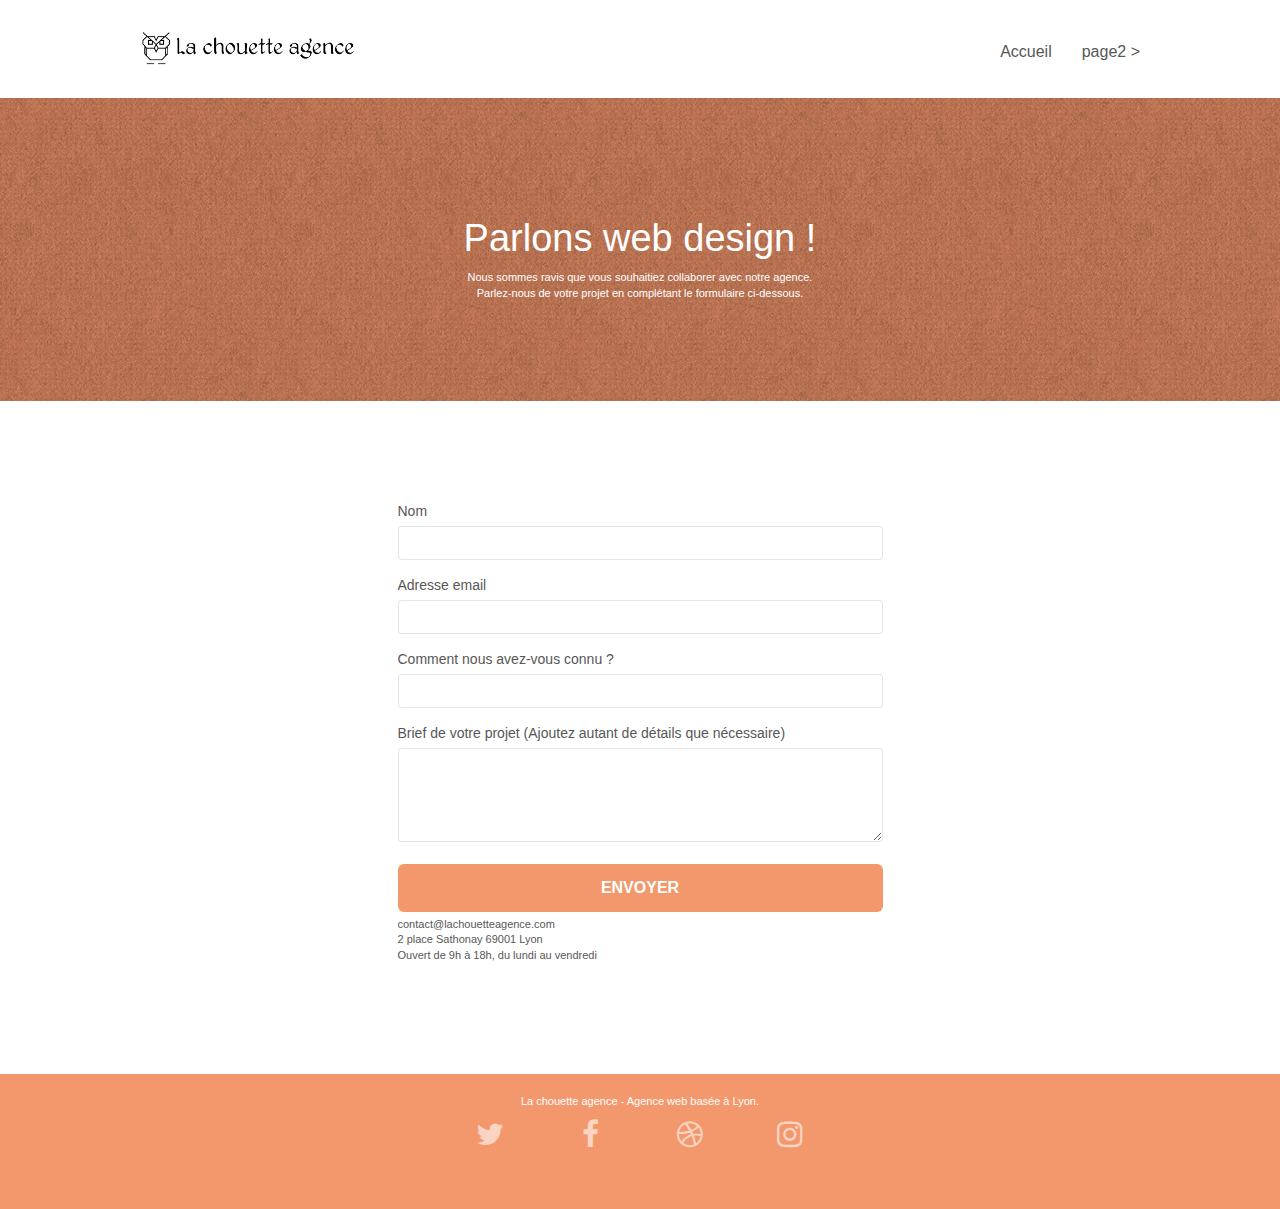
==== page2.html @ 582a1841 "recadrage formulaire page2" ====
<!doctype html>
<html lang="fr">
<head>
    <meta charset="utf-8">
    <meta name="description" content="La Chouette agence,spécialiste dans le web design et basé à Lyon,n'hésitez pas à nous contacter.">
    <meta name="viewport" content="width=device-width, initial-scale=1.0, viewport-fit=cover">
	<meta name="robots" content="index,follow" />

    <link rel="shortcut icon" type="image/png" href="favicon.jpg">
    
	<link rel="stylesheet" type="text/css" href="./css/bootstrap.css">
	<link rel="stylesheet" type="text/css" href="style.css">
	<link rel="stylesheet" type="text/css" href="./css/font-awesome.css">
	<link rel="stylesheet" type="text/css" href="./css/et-line.css">
	
    
	<script async src="./js/jquery-2.1.0.min.js"></script>
	<script async src="./js/bootstrap.min.js"></script>
	<script async src="./js/blocs.min.js"></script>
	<script async src="./js/jqBootstrapValidation.js"></script>
	<script async src="./js/formHandler.js"></script>

    <title>La Chouette agence,contactez notre équipe</title>

    
<!-- Analytics -->
 <!-- Global site tag (gtag.js) - Google Analytics -->
<script async src="https://www.googletagmanager.com/gtag/js?id=G-J02FB997HS"></script>
<script>
  window.dataLayer = window.dataLayer || [];
  function gtag(){dataLayer.push(arguments);}
  gtag('js', new Date());

  gtag('config', 'G-J02FB997HS');
</script>
<!-- Analytics END -->
    
</head>
<body>
<!-- Principal conteneur -->
<div class="page-container">
    
<!-- bloc-0 -->
<header class="bloc bgc-white l-bloc " id="bloc-0">
	<div class="container bloc-sm">
		<nav class="navbar row">
			<div class="navbar-header">
				<a class="navbar-brand" href="index.html"><img src="img/la-chouette-agence.png" alt="le Logo de La Chouette agence." height="40" /></a>
				<button id="nav-toggle" type="button" class="ui-navbar-toggle navbar-toggle" data-toggle="collapse" data-target=".navbar-1">
					<span class="sr-only">Toggle navigation</span><span class="icon-bar"></span><span class="icon-bar"></span><span class="icon-bar"></span>
				</button>
			</div>
			<div class="collapse navbar-collapse navbar-1 special-dropdown-nav">
				<ul class="site-navigation nav navbar-nav">
					<li>
						<a href="index.html">Accueil</a>
					</li>
					<li>
					</li>
					<li>
						<a href="page2.html">page2 &gt;</a>
					</li>
				</ul>
			</div>
		</nav>
	</div>
</header>
<!-- bloc-0 END -->

<!-- bloc-6 -->
<aside class="bloc bg-dots-bg bg-repeat bgc-atomic-tangerine d-bloc bloc-bg-texture texture-paper" id="bloc-6">
	<div class="container bloc-lg">
		<div class="row">
			<div class="col-sm-12">
				<h1 class="text-center hero-bloc-text tc-white">
					Parlons web design !
				</h1>
				<p class="text-center mg-lg tc-white tight-width-whitespace">
					Nous sommes ravis que vous souhaitiez collaborer avec notre agence.<br>
					Parlez-nous de votre projet en complétant le formulaire ci-dessous.
				</p>
			</div>
		</div>
	</div>
</aside>
<!-- bloc-6 END -->

<!-- bloc-7 -->
<section class="bloc bgc-white l-bloc" id="bloc-7">
	<div class="container bloc-lg">
		<div class="row bloc-7">
			<div class="col-sm-6">
				<form id="form_1" novalidate>
					<div class="form-group">
						<label>
							Nom
						</label>
						<input id="name" class="form-control" required />
					</div>
					<div class="form-group">
						<label>
							Adresse email
						</label>
						<input id="email" class="form-control" type="email" required />
					</div>
					<div class="form-group">
						<label>
							Comment nous avez-vous connu ?
						</label>
						<input class="form-control" type="email" required id="input_504" />
					</div>
					<div class="form-group">
						<label>
							Brief de votre projet (Ajoutez autant de détails que nécessaire)<br>
						</label><textarea id="message" class="form-control" rows="4" cols="50" required></textarea>
					</div> 
					<button class="bloc-button btn btn-lg btn-block cta-hero btn-atomic-tangerine" type="submit">
						Envoyer
					</button>
				</form>
			</div>
			<div class="col-sm-6">
				<p>
					contact@lachouetteagence.com<br>2 place Sathonay 69001 Lyon<br>Ouvert de 9h à 18h, du lundi au vendredi<br>
				</p>
			</div>
		</div>
	</div>
</section>
<!-- bloc-7 END -->

<!-- ScrollToTop Button -->
<a class="bloc-button btn btn-d scrollToTop" onclick="scrollToTarget('1')"><span class="fa fa-chevron-up"></span></a>
<!-- ScrollToTop Button END-->


<!-- Footer - bloc-8 -->
<footer class="bloc bgc-atomic-tangerine d-bloc" id="bloc-8">
	<div class="container bloc-sm">
		<div class="row">
			<div class="col-sm-12">
				<p class="text-center white">
					La chouette agence - Agence web basée à Lyon.<br>
				</p>
				<div class="row row-no-gutters social">
					<div class="col-sm-3">
						<div class="text-center">
							<a class="social" href="index.html"><span class="fa fa-twitter icon-md"></span></a>
						</div>
					</div>
					<div class="col-sm-3">
						<div class="text-center">
							<a class="social" href="index.html"><span class="fa fa-facebook icon-md"></span></a>
						</div>
					</div>
					<div class="col-sm-3">
						<div class="text-center">
							<a class="social" href="index.html"><span class="fa fa-dribbble icon-md"></span></a>
						</div>
					</div>
					<div class="col-sm-3">
						<div class="text-center">
							<a class="social" href="index.html"><span class="fa fa-instagram icon-md"></span></a>
						</div>
					</div>
				</div>
			</div>
		</div>
	</div>
</footer>
<!-- Footer - bloc-8 END -->

</div>
<!-- Principal conteneur END -->
    

</body>
</html>
---- style.css ----
body {
    margin: 0;
    padding: 0;
    background: #FFF;
    overflow-x: hidden;
    -webkit-font-smoothing: antialiased;
    -moz-osx-font-smoothing: grayscale;
}

a,
button {
    transition: all .3s ease-in-out;
    outline: none!important;
}

a:hover {
    text-decoration: none;
    cursor: pointer;
}

#page-loading-blocs-notifaction {
    position: fixed;
    top: 0;
    bottom: 0;
    width: 100%;
    z-index: 100000;
    background: #FFFFFF url("img/pageload-spinner.gif") no-repeat center center;
}

.bloc {
    width: 100%;
    clear: both;
    background: 50% 50% no-repeat;
    padding: 0 50px;
    -webkit-background-size: cover;
    -moz-background-size: cover;
    -o-background-size: cover;
    background-size: cover;
    position: relative;
}

.bloc .container {
    padding-left: 0;
    padding-right: 0;
}

.bloc-lg {
    padding: 100px 50px;
}

.bloc-md {
    padding: 50px;
}

.bloc-sm {
    padding: 20px 50px;
}

.bg-center,
.bg-l-edge,
.bg-r-edge,
.bg-t-edge,
.bg-b-edge,
.bg-tl-edge,
.bg-bl-edge,
.bg-tr-edge,
.bg-br-edge,
.bg-repeat {
    -webkit-background-size: auto!important;
    -moz-background-size: auto!important;
    -o-background-size: auto!important;
    background-size: auto!important;
}

.bg-repeat {
    background: repeat;
}

.bg-t-edge {
    background: top no-repeat;
}

.bloc-bg-texture::before {
    content: "";
    background-size: 2px 2px;
    position: absolute;
    top: 0;
    bottom: 0;
    left: 0;
    right: 0;
}

.texture-paper::before {
    background: url("img/texture-paper.png");
    background-size: 280px 280px;
}

.b-parallax {
    background-attachment: fixed;
}

.d-bloc {
    color: rgba(255, 255, 255, .7);
}

.d-bloc button:hover {
    color: rgba(255, 255, 255, .9);
}

.d-bloc .icon-round,
.d-bloc .icon-square,
.d-bloc .icon-rounded,
.d-bloc .icon-semi-rounded-a,
.d-bloc .icon-semi-rounded-b {
    border-color: rgba(255, 255, 255, .9);
}

.d-bloc .divider-h span {
    border-color: rgba(255, 255, 255, .2);
}

.d-bloc .a-btn,
.d-bloc .navbar a,
.d-bloc .navbar-brand,
.d-bloc a .icon-sm,
.d-bloc a .icon-md,
.d-bloc a .icon-lg,
.d-bloc a .icon-xl,
.d-bloc h1 a,
.d-bloc h2 a,
.d-bloc h3 a,
.d-bloc h4 a,
.d-bloc h5 a,
.d-bloc h6 a,
.d-bloc p a {
    color: rgba(255, 255, 255, .6);
}

.d-bloc .a-btn:hover,
.d-bloc .navbar a:hover,
.d-bloc .navbar-brand:hover,
.d-bloc a:hover .icon-sm,
.d-bloc a:hover .icon-md,
.d-bloc a:hover .icon-lg,
.d-bloc a:hover .icon-xl,
.d-bloc h1 a:hover,
.d-bloc h2 a:hover,
.d-bloc h3 a:hover,
.d-bloc h4 a:hover,
.d-bloc h5 a:hover,
.d-bloc h6 a:hover,
.d-bloc p a:hover {
    color: rgba(255, 255, 255, 1);
}

.d-bloc .navbar-toggle .icon-bar {
    background: rgba(255, 255, 255, 1);
}

.d-bloc .btn-wire,
.d-bloc .btn-wire:hover {
    color: rgba(255, 255, 255, 1);
    border-color: rgba(255, 255, 255, 1);
}

.d-bloc .panel {
    color: rgba(0, 0, 0, .5);
}

.d-bloc .panel button:hover {
    color: rgba(0, 0, 0, .7);
}

.d-bloc .panel icon {
    border-color: rgba(0, 0, 0, .7);
}

.d-bloc .panel .divider-h span {
    border-color: rgba(0, 0, 0, .1);
}

.d-bloc .panel .a-btn {
    color: rgba(0, 0, 0, .6);
}

.d-bloc .panel .a-btn:hover {
    color: rgba(0, 0, 0, 1);
}

.d-bloc .panel .btn-wire,
.d-bloc .panel .btn-wire:hover {
    color: rgba(0, 0, 0, .7);
    border-color: rgba(0, 0, 0, .3);
}

.d-bloc .panel,
.l-bloc {
    color: rgba(0, 0, 0, .5);
}

.d-bloc .panel button:hover,
.l-bloc button:hover {
    color: rgba(0, 0, 0, .7);
}

.l-bloc .icon-round,
.l-bloc .icon-square,
.l-bloc .icon-rounded,
.l-bloc .icon-semi-rounded-a,
.l-bloc .icon-semi-rounded-b {
    border-color: rgba(0, 0, 0, .7);
}

.d-bloc .panel .divider-h span,
.l-bloc .divider-h span {
    border-color: rgba(0, 0, 0, .1);
}

.d-bloc .panel .a-btn,
.l-bloc .a-btn,
.l-bloc .navbar a,
.l-bloc .navbar-brand,
.l-bloc a .icon-sm,
.l-bloc a .icon-md,
.l-bloc a .icon-lg,
.l-bloc a .icon-xl,
.l-bloc h1 a,
.l-bloc h2 a,
.l-bloc h3 a,
.l-bloc h4 a,
.l-bloc h5 a,
.l-bloc h6 a,
.l-bloc p a {
    color: rgba(0, 0, 0, .6);
}

.d-bloc .panel .a-btn:hover,
.l-bloc .a-btn:hover,
.l-bloc .navbar a:hover,
.l-bloc .navbar-brand:hover,
.l-bloc a:hover .icon-sm,
.l-bloc a:hover .icon-md,
.l-bloc a:hover .icon-lg,
.l-bloc a:hover .icon-xl,
.l-bloc h1 a:hover,
.l-bloc h2 a:hover,
.l-bloc h3 a:hover,
.l-bloc h4 a:hover,
.l-bloc h5 a:hover,
.l-bloc h6 a:hover,
.l-bloc p a:hover {
    color: rgba(0, 0, 0, 1);
}

.l-bloc .navbar-toggle .icon-bar {
    color: rgba(0, 0, 0, .6);
}

.d-bloc .panel .btn-wire,
.d-bloc .panel .btn-wire:hover,
.l-bloc .btn-wire,
.l-bloc .btn-wire:hover {
    color: rgba(0, 0, 0, .7);
    border-color: rgba(0, 0, 0, .3);
}

.voffset {
    margin-top: 30px;
}

.voffset-lg {
    margin-top: 80px;
}

.row-no-gutters {
    margin-right: 0;
    margin-left: 0;
}

.row.row-no-gutters > [class^="col-"],
.row.row-no-gutters > [class*=" col-"] {
    padding-right: 0;
    padding-left: 0;
}

#bloc-1-hero h1 {
    font-size: 32px;
}

.navbar {
    margin-bottom: 0;
    z-index: 1;
}

.navbar-brand {
    height: auto;
    padding: 3px 15px;
    font-size: 25px;
    font-weight: normal;
    font-weight: 600;
    line-height: 44px;
}

.navbar-brand img {
    max-height: 200px;
    margin: 0 5px 0 0;
    display: inline;
}

.navbar-brand img[src$=svg] {
    min-width: 100px;
}

.nav-center .navbar-brand img {
    margin: 0;
}

.navbar .nav {
    padding-top: 2px;
    margin-right: -16px;
    float: right;
    z-index: 1;
}

.nav > li {
    float: left;
    margin-top: 4px;
    font-size: 16px;
}

.navbar-nav .open .dropdown-menu > li > a {
    text-align: inherit;
}

.nav > li a:hover,
.nav > li a:focus {
    background: transparent;
}

.navbar-toggle {
    margin: 10px 10px 0 0;
    border: 0px;
}

.navbar-toggle:hover {
    background: transparent!important;
}

.navbar-toggle .icon-bar {
    background-color: rgba(0, 0, 0, .5);
    width: 26px;
}

.nav-invert .navbar .nav {
    float: left;
}

.nav-invert .navbar-header,
.nav-invert .navbar-brand {
    float: right;
    position: relative;
    z-index: 2;
}



.nav > li > .dropdown a {
    background: none!important;
    display: block;
    padding: 14px 15px;
}

nav .caret {
    margin: 0 5px;
}

.dropdown-menu .dropdown-menu {
    top: -8px;
    left: 100%;
}

.dropdown-menu .dropmenu-flow-right {
    top: 100%;
    left: 0;
    margin-left: -1px;
    border-top-left-radius: 0;
    border-top-right-radius: 0;
}

.dropdown-menu .dropdown span {
    border: 4px solid black;
    border-top-color: transparent;
    border-right-color: transparent;
    border-bottom-color: transparent;
    margin: 6px -5px 0 0!important;
    float: right;
}

.mg-md {
    margin-top: 10px;
    margin-bottom: 20px;
}

.mg-lg {
    margin-top: 10px;
    margin-bottom: 40px;
}

.btn {
    margin: 0 5px 5px 0;
}

.btn.pull-right {
    margin: 0 0 5px 5px;
}

.btn-d,
.btn-d:hover,
.btn-d:focus {
    color: #FFF;
    background: rgba(0, 0, 0, .3);
}

button {
    outline: none!important;
}

.btn-rd {
    border-radius: 40px;
}

.btn-clean {
    border: 1px solid rgba(0, 0, 0, .08);
    border-bottom-color: rgba(0, 0, 0, .1);
    text-shadow: 0 1px 0 rgba(0, 0, 1, .1);
    box-shadow: 0 1px 3px rgba(0, 0, 1, .25), inset 0 1px 0 0 rgba(255, 255, 255, .15);
}

.icon-md {
    font-size: 30px!important;
}

.icon-lg {
    font-size: 60px!important;
}

.sm-shadow {
    text-shadow: 0 1px 2px rgba(0, 0, 0, .3);
}

.panel-sq,
.panel-sq .panel-heading,
.panel-sq .panel-footer {
    border-radius: 0;
}

.panel-rd {
    border-radius: 30px;
}

.panel-rd .panel-heading {
    border-radius: 29px 29px 0 0;
}

.panel-rd .panel-footer {
    border-radius: 0 0 29px 29px;
}

.form-control {
    border-color: rgba(0, 0, 0, .1);
    box-shadow: none;
}

.scrollToTop {
    width: 40px;
    height: 40px;
    position: fixed;
    bottom: 20px;
    right: 20px;
    opacity: 0;
    z-index: 500;
    transition: all .3s ease-in-out;
}

.scrollToTop span {
    margin-top: 6px;
}

.showScrollTop {
    font-size: 14px;
    opacity: 1;
}

a[data-lightbox] {
    position: relative;
    display: block;
    text-align: center;
}

a[data-lightbox]:hover::before {
    content: "+";
    font-family: "HelveticaNeue-Light", "Helvetica Neue Light", "Helvetica Neue", Helvetica, Arial;
    font-size: 32px;
    width: 50px;
    height: 50px;
    margin-left: -25px;
    border-radius: 50%;
    background: rgba(0, 0, 0, .6);
    color: #FFF;
    font-weight: 100;
    z-index: 1;
    position: absolute;
    top: 50%;
    transform: translateY(-50%);
    -webkit-transform: translateY(-50%);
}

a[data-lightbox]:hover img {
    opacity: 0.6;
    -webkit-animation-fill-mode: none;
    animation-fill-mode: none;
}

#lightbox-modal {
    display: flex;
    align-items: center;
}

#lightbox-modal .modal-dialog {
    width: 90%;
    max-width: 900px;
    margin: 0 auto 0;
}

#lightbox-modal .modal-dialog img {
    max-height: 90vh;
    margin: 0 auto;
}

.lightbox-caption {
    padding: 20px;
    color: #FFF;
    background: rgba(0, 0, 0, .5);
    position: absolute;
    left: 15px;
    right: 15px;
    bottom: 5px;
}

.close-lightbox {
    color: #FFF;
    font-size: 30px;
    position: absolute;
    top: 20px;
    right: 20px;
    z-index: 20;
    background: rgba(0, 0, 0, .5);
    border: none;
    line-height: 30px;
    padding: 0 9px 5px;
    opacity: 0.3;
}

.close-lightbox:hover,
.next-lightbox:hover,
.prev-lightbox:hover {
    opacity: 1.0;
    color: #FFF;
}

.next-lightbox,
.prev-lightbox {
    font-size: 20px;
    color: rgba(255, 255, 255, .9);
    background: rgba(0, 0, 0, .5);
    transition: all .2s ease-in-out;
    position: absolute;
    top: 45%;
    z-index: 1;
    opacity: 0.4;
}

.next-lightbox {
    padding: 6px 8px 1px 13px;
    right: 25px;
}

.prev-lightbox {
    padding: 6px 13px 1px 10px;
    left: 25px;
}

.snapshot-lb .modal-body {
    padding-bottom: 45px;
}

.snapshot-lb .lightbox-caption {
    padding: 0;
    color: rgba(0, 0, 0, .5);
    background: none;
}

h1,
h2,
h3,
h4,
h5,
h6,
p,
label,
.btn,
a {
    font-family: "helvetica";
    font-weight: 400;
    color: #575757!important;
}

.container {
    max-width: 1000px;
}

.hero-bloc-text {
    font-size: 38px;
}

.hero-bloc-text-sub {
    font-size: 36px;
}

.statement-bloc-text {
    line-height: 26px;
    font-style: italic;
    font-size: 20px;
    text-align: center;
    font-weight: lighter;
    max-width: 520px;
    margin: auto auto auto auto;
}

p {
    font-size: 11px;
}

.tight-width-whitespace {
    max-width: 600px;
    margin: auto auto auto auto;
}

.h1 {
    font-size: 20px;
    font-family: "Open Sans";
}

.cta-hero {
    margin-top: 22px;
    color: #FFFFFF!important;
    text-transform: uppercase;
    padding: 12px 28px 12px 28px;
    font-size: 16px;
    font-weight: 700;
}

.social {
    display: flex;
    justify-content: space-around;
    max-width: 400px;
    margin: auto auto 2rem auto;
}

h2 {
    font-size: 22px;
    line-height: 1.4em;
}

h3 {
    font-size: 15px;
    text-transform: uppercase;
    font-weight: 700;
    color: #333333!important;
}

.med-width-whitespace {
    max-width: 800px;
    margin: auto auto auto auto;
    box-shadow: 0px 0px 0px #000000;
}

h1 {
    color: #333333!important;
}

h4 {
    color: #333333!important;
}

.icons {
    margin-bottom: 14px;
    margin-top: 24px;
}

.white {
    color: #FFFFFF!important;
}

.portfolio-thumb {
    margin-bottom: 24px;
}

.portfolio-row {
    margin-bottom: 44px;
    margin-top: 50px;
}

.avatar {
    box-shadow: 0px 4px 9px rgba(0, 0, 0, 0.3);
}

.black-background {
    background-color: rgba(165, 147, 99, 0.7);
    padding: 40px 40px 40px 40px;
}

.bold-link {
    font-weight: 900;
    text-decoration: underline!important;
}

.bgc-white {
    background-color: #FFFFFF;
}

.bgc-dark-slate-blue {
    background-color: #364577;
}

.bgc-atomic-tangerine {
    background-color: #F3976C;
}

.tc-white {
    color: #FFFFFF!important;
}

.btn-atomic-tangerine {
    background: #F3976C;
    color: #FFFFFF!important;
}

.btn-atomic-tangerine:hover {
    background: #c27956!important;
    color: #FFFFFF!important;
}

.ltc-white {
    color: #FFFFFF!important;
}

.ltc-white:hover {
    color: #cccccc!important;
}

.ltc-atomic-tangerine {
    color: #F3976C!important;
}

.ltc-atomic-tangerine:hover {
    color: #c27956!important;
}

.icon-dark-slate-blue {
    color: #364577!important;
    border-color: #364577!important;
}

.bg-dots-bg {
    background-image: url("img/dots-bg.png");
}

.bg-lines-h2-bg {
    background-image: url("img/lines-h2-bg.png");
}

.bg-banniere {
    background-image: url("img/la-chouette-agence-banniere.jpg");
}

.bg-presentation {
    background-image: url("img/image-de-presentation.jpg");
}




.description-agence{
    display: flex;
    justify-content: center;
    align-items: center;
}

.description-agence__citation{
    font-size: 1.5rem;
    width: 90%;
}

.commentaire{
    display: flex;
    flex-direction: column;
    justify-content: center;
    align-items: center;
    width: 100%;
    height: auto;
}

.commentaire__citation{
font-size: 1.5rem;
font-style: italic;
width: 80%;
margin-bottom: 0px;
}

.commentaire__auteur{
    width: auto;
    height: auto;
    font-size: 1rem;
}

.commentaire__client{
    width: 100%;
    font-size: 1.5rem;
}

.bloc-7{
    display: flex;
    flex-direction: column;
    justify-content: center;
    align-items: center;
}

@media only screen and (min-width: 1024px) and (max-width: 1366px) and (-webkit-min-device-pixel-ratio: 1.5) {
    .b-parallax {
        background-attachment: scroll;
    }
    .description-agence__citation{
        font-size: 2.2rem;
        width: 60%;
    }
    .commentaire__citation{
        font-size: 1.8rem;
        width: 49%;
        }
}

@media only screen and (min-width: 768px) and (max-width: 1024px) and (orientation: landscape) {
    .b-parallax {
        background-attachment: scroll;
    }
    .commentaire__citation{
        font-size: 1.8rem;
        width: 49%;
        }
}

@media (max-width: 1024px) {
    .bloc {
        padding-left: 20px;
        padding-right: 20px;
    }
    .bloc.full-width-bloc,
    .bloc-tile-2.full-width-bloc .container,
    .bloc-tile-3.full-width-bloc .container,
    .bloc-tile-4.full-width-bloc .container {
        padding-left: 0;
        padding-right: 0;
    }
}

@media (max-width: 991px) {
    .container {
        width: 100%;
    }
    .b-parallax {
        background-attachment: scroll;
    }
    .page-container,
    #hero-bloc {
        overflow-x: hidden;
        position: relative;
    }
    .bloc {
        padding-left: 50px;
        padding-right: 50px;
    }
    .bloc-group,
    .bloc-group .bloc {
        display: block;
        width: 100%;
    }
    .bloc-fill-screen .fill-bloc-top-edge,
    .bloc-fill-screen .fill-bloc-bottom-edge {
        padding: 0 50px;
    }
}

@media (max-width: 992px) and (min-width: 768px) {
    .navbar .nav {
        max-width: 80%
    }
    .nav-center.navbar .nav {
        max-width: 100%
    }
}

@media (min-width: 768px) {
    .description-agence__citation{
        font-size: 2.2rem;
        width: 60%;
    }
    .nav > li .dropdown-menu a,
    .nav > li .dropdown-menu a:hover {
        color: #484848;
    }
    .nav-invert .site-navigation {
        left: 0;
        right: 0;
    }
    .nav-center {
        text-align: center;
    }
    .nav-center .navbar-header {
        width: 100%;
    }
    .nav-center .navbar-header,
    .nav-center .navbar-brand,
    .nav-center .nav > li {
        float: none;
        display: inline-block;
    }
    .nav-center .site-navigation {
        position: relative;
        width: 100%;
        right: 0;
        margin-right: 0px;
        margin-top: 20px;
    }
    .nav-center.mini-nav .navbar-toggle {
        float: none;
        margin: 10px auto 0;
    }
}

@media (max-width: 767px) {
    .bloc-mob-center-text {
        text-align: center;
    }
    .page-container {
        overflow-x: hidden;
        position: relative;
    }
    h1,
    h2,
    h3,
    h4,
    h5,
    h6,
    p,
    #disqus_thread {
        padding-left: 10px!important;
        padding-right: 10px!important;
    }
    .b-parallax {
        background-attachment: scroll;
    }
    .navbar .nav {
        padding-top: 0;
        border-top: 1px solid rgba(0, 0, 0, .2);
        float: none!important;
    }
    .navbar.row {
        margin-left: 0;
        margin-right: 0;
    }
    .site-navigation {
        position: inherit;
        transform: none;
        -webkit-transform: none;
        -ms-transform: none;
    }
    .nav > li {
        margin-top: 0;
        border-bottom: 1px solid rgba(0, 0, 0, .1);
        background: rgba(0, 0, 0, .05);
        text-align: left;
        padding-left: 15px;
        width: 100%;
    }
    .nav > li:hover {
        background: rgba(0, 0, 0, .08);
    }
    .dropdown .dropdown a .caret {
        float: none;
        margin: 5px 0 0 10px!important;
        border: 4px solid black;
        border-bottom-color: transparent;
        border-right-color: transparent;
        border-left-color: transparent;
    }
    #hero-bloc .navbar .nav {
        background: rgba(0, 0, 0, .8);
    }
    #hero-bloc .navbar .nav a {
        color: rgba(255, 255, 255, .6);
    }
    .hero {
        padding: 50px 0;
    }
    .hero-nav {
        left: -1px;
        right: -1px;
    }
    .navbar-collapse {
        padding: 0;
        overflow-x: hidden;
        -webkit-box-shadow: none;
        box-shadow: none;
    }
    .navbar-brand img {
        max-height: 40px;
        width: auto;
    }
    .nav-invert .navbar-header {
        float: none;
        width: 100%;
    }
    .nav-invert .navbar-toggle {
        float: left;
        margin-left: 10px;
    }
    .bloc {
        padding-left: 0;
        padding-right: 0;
    }
    .bloc-xxl,
    .bloc-xl,
    .bloc-lg {
        padding: 40px 0;
    }
    .bloc-sm,
    .bloc-md {
        padding-left: 0;
        padding-right: 0;
    }
    .bloc-tile-2 .container,
    .bloc-tile-3 .container,
    .bloc-tile-4 .container,
    .bloc-fill-screen .fill-bloc-top-edge,
    .bloc-fill-screen .fill-bloc-bottom-edge {
        padding-left: 0;
        padding-right: 0;
    }
    .a-block {
        padding: 0 10px;
    }
    .btn-dwn {
        display: none;
    }
    .voffset {
        margin-top: 5px;
    }
    .voffset-md {
        margin-top: 20px;
    }
    .voffset-lg {
        margin-top: 30px;
    }
    form {
        padding: 5px;
    }
    .close-lightbox {
        display: inline-block;
    }
    .blocsapp-device-iphone5 {
        background-size: 216px 425px;
        padding-top: 60px;
        width: 216px;
        height: 425px;
    }
    .blocsapp-device-iphone5 img {
        width: 180px;
        height: 320px;
    }
}

@media (min-width: 481px){
    .description-agence__citation{
        font-size: 2.2rem;
        width: 80%;
    }
    .commentaire__citation{
        font-size: 2rem;
        width: 80%;
    }
    .commentaire__auteur{
        font-size: 1.2rem;
    }
    .commentaire__client{
        font-size: 2rem;
    }
}

@media (max-width: 400px) {
    .bloc {
        padding-left: 0;
        padding-right: 0;
    }
}
---- css/et-line.css ----
@font-face {
    font-family: et-line;
    src: url(../fonts/et-line.eot);
    src: url(../fonts/et-line.eot?#iefix) format('embedded-opentype'), url(../fonts/et-line.woff) format('woff'), url(../fonts/et-line.ttf) format('truetype'), url(../fonts/et-line.svg#et-line) format('svg');
    font-weight: 400;
    font-style: normal
}

.et-icon-adjustments,
.et-icon-alarmclock,
.et-icon-anchor,
.et-icon-aperture,
.et-icon-attachment,
.et-icon-bargraph,
.et-icon-basket,
.et-icon-beaker,
.et-icon-bike,
.et-icon-book-open,
.et-icon-briefcase,
.et-icon-browser,
.et-icon-calendar,
.et-icon-camera,
.et-icon-caution,
.et-icon-chat,
.et-icon-circle-compass,
.et-icon-clipboard,
.et-icon-clock,
.et-icon-cloud,
.et-icon-compass,
.et-icon-desktop,
.et-icon-dial,
.et-icon-document,
.et-icon-documents,
.et-icon-download,
.et-icon-dribbble,
.et-icon-edit,
.et-icon-envelope,
.et-icon-expand,
.et-icon-facebook,
.et-icon-flag,
.et-icon-focus,
.et-icon-gears,
.et-icon-genius,
.et-icon-gift,
.et-icon-global,
.et-icon-globe,
.et-icon-googleplus,
.et-icon-grid,
.et-icon-happy,
.et-icon-hazardous,
.et-icon-heart,
.et-icon-hotairballoon,
.et-icon-hourglass,
.et-icon-key,
.et-icon-laptop,
.et-icon-layers,
.et-icon-lifesaver,
.et-icon-lightbulb,
.et-icon-linegraph,
.et-icon-linkedin,
.et-icon-lock,
.et-icon-magnifying-glass,
.et-icon-map,
.et-icon-map-pin,
.et-icon-megaphone,
.et-icon-mic,
.et-icon-mobile,
.et-icon-newspaper,
.et-icon-notebook,
.et-icon-paintbrush,
.et-icon-paperclip,
.et-icon-pencil,
.et-icon-phone,
.et-icon-picture,
.et-icon-pictures,
.et-icon-piechart,
.et-icon-presentation,
.et-icon-pricetags,
.et-icon-printer,
.et-icon-profile-female,
.et-icon-profile-male,
.et-icon-puzzle,
.et-icon-quote,
.et-icon-recycle,
.et-icon-refresh,
.et-icon-ribbon,
.et-icon-rss,
.et-icon-sad,
.et-icon-scissors,
.et-icon-scope,
.et-icon-search,
.et-icon-shield,
.et-icon-speedometer,
.et-icon-strategy,
.et-icon-streetsign,
.et-icon-tablet,
.et-icon-target,
.et-icon-telescope,
.et-icon-toolbox,
.et-icon-tools,
.et-icon-tools-2,
.et-icon-trophy,
.et-icon-tumblr,
.et-icon-twitter,
.et-icon-upload,
.et-icon-video,
.et-icon-wallet,
.et-icon-wine {
    font-family: et-line;
    speak: none;
    font-style: normal;
    font-weight: 400;
    font-variant: normal;
    text-transform: none;
    line-height: 1;
    -webkit-font-smoothing: antialiased;
    -moz-osx-font-smoothing: grayscale;
    display: inline-block
}

.et-icon-mobile:before {
    content: "\e000"
}

.et-icon-laptop:before {
    content: "\e001"
}

.et-icon-desktop:before {
    content: "\e002"
}

.et-icon-tablet:before {
    content: "\e003"
}

.et-icon-phone:before {
    content: "\e004"
}

.et-icon-document:before {
    content: "\e005"
}

.et-icon-documents:before {
    content: "\e006"
}

.et-icon-search:before {
    content: "\e007"
}

.et-icon-clipboard:before {
    content: "\e008"
}

.et-icon-newspaper:before {
    content: "\e009"
}

.et-icon-notebook:before {
    content: "\e00a"
}

.et-icon-book-open:before {
    content: "\e00b"
}

.et-icon-browser:before {
    content: "\e00c"
}

.et-icon-calendar:before {
    content: "\e00d"
}

.et-icon-presentation:before {
    content: "\e00e"
}

.et-icon-picture:before {
    content: "\e00f"
}

.et-icon-pictures:before {
    content: "\e010"
}

.et-icon-video:before {
    content: "\e011"
}

.et-icon-camera:before {
    content: "\e012"
}

.et-icon-printer:before {
    content: "\e013"
}

.et-icon-toolbox:before {
    content: "\e014"
}

.et-icon-briefcase:before {
    content: "\e015"
}

.et-icon-wallet:before {
    content: "\e016"
}

.et-icon-gift:before {
    content: "\e017"
}

.et-icon-bargraph:before {
    content: "\e018"
}

.et-icon-grid:before {
    content: "\e019"
}

.et-icon-expand:before {
    content: "\e01a"
}

.et-icon-focus:before {
    content: "\e01b"
}

.et-icon-edit:before {
    content: "\e01c"
}

.et-icon-adjustments:before {
    content: "\e01d"
}

.et-icon-ribbon:before {
    content: "\e01e"
}

.et-icon-hourglass:before {
    content: "\e01f"
}

.et-icon-lock:before {
    content: "\e020"
}

.et-icon-megaphone:before {
    content: "\e021"
}

.et-icon-shield:before {
    content: "\e022"
}

.et-icon-trophy:before {
    content: "\e023"
}

.et-icon-flag:before {
    content: "\e024"
}

.et-icon-map:before {
    content: "\e025"
}

.et-icon-puzzle:before {
    content: "\e026"
}

.et-icon-basket:before {
    content: "\e027"
}

.et-icon-envelope:before {
    content: "\e028"
}

.et-icon-streetsign:before {
    content: "\e029"
}

.et-icon-telescope:before {
    content: "\e02a"
}

.et-icon-gears:before {
    content: "\e02b"
}

.et-icon-key:before {
    content: "\e02c"
}

.et-icon-paperclip:before {
    content: "\e02d"
}

.et-icon-attachment:before {
    content: "\e02e"
}

.et-icon-pricetags:before {
    content: "\e02f"
}

.et-icon-lightbulb:before {
    content: "\e030"
}

.et-icon-layers:before {
    content: "\e031"
}

.et-icon-pencil:before {
    content: "\e032"
}

.et-icon-tools:before {
    content: "\e033"
}

.et-icon-tools-2:before {
    content: "\e034"
}

.et-icon-scissors:before {
    content: "\e035"
}

.et-icon-paintbrush:before {
    content: "\e036"
}

.et-icon-magnifying-glass:before {
    content: "\e037"
}

.et-icon-circle-compass:before {
    content: "\e038"
}

.et-icon-linegraph:before {
    content: "\e039"
}

.et-icon-mic:before {
    content: "\e03a"
}

.et-icon-strategy:before {
    content: "\e03b"
}

.et-icon-beaker:before {
    content: "\e03c"
}

.et-icon-caution:before {
    content: "\e03d"
}

.et-icon-recycle:before {
    content: "\e03e"
}

.et-icon-anchor:before {
    content: "\e03f"
}

.et-icon-profile-male:before {
    content: "\e040"
}

.et-icon-profile-female:before {
    content: "\e041"
}

.et-icon-bike:before {
    content: "\e042"
}

.et-icon-wine:before {
    content: "\e043"
}

.et-icon-hotairballoon:before {
    content: "\e044"
}

.et-icon-globe:before {
    content: "\e045"
}

.et-icon-genius:before {
    content: "\e046"
}

.et-icon-map-pin:before {
    content: "\e047"
}

.et-icon-dial:before {
    content: "\e048"
}

.et-icon-chat:before {
    content: "\e049"
}

.et-icon-heart:before {
    content: "\e04a"
}

.et-icon-cloud:before {
    content: "\e04b"
}

.et-icon-upload:before {
    content: "\e04c"
}

.et-icon-download:before {
    content: "\e04d"
}

.et-icon-target:before {
    content: "\e04e"
}

.et-icon-hazardous:before {
    content: "\e04f"
}

.et-icon-piechart:before {
    content: "\e050"
}

.et-icon-speedometer:before {
    content: "\e051"
}

.et-icon-global:before {
    content: "\e052"
}

.et-icon-compass:before {
    content: "\e053"
}

.et-icon-lifesaver:before {
    content: "\e054"
}

.et-icon-clock:before {
    content: "\e055"
}

.et-icon-aperture:before {
    content: "\e056"
}

.et-icon-quote:before {
    content: "\e057"
}

.et-icon-scope:before {
    content: "\e058"
}

.et-icon-alarmclock:before {
    content: "\e059"
}

.et-icon-refresh:before {
    content: "\e05a"
}

.et-icon-happy:before {
    content: "\e05b"
}

.et-icon-sad:before {
    content: "\e05c"
}

.et-icon-facebook:before {
    content: "\e05d"
}

.et-icon-twitter:before {
    content: "\e05e"
}

.et-icon-googleplus:before {
    content: "\e05f"
}

.et-icon-rss:before {
    content: "\e060"
}

.et-icon-tumblr:before {
    content: "\e061"
}

.et-icon-linkedin:before {
    content: "\e062"
}

.et-icon-dribbble:before {
    content: "\e063"
}
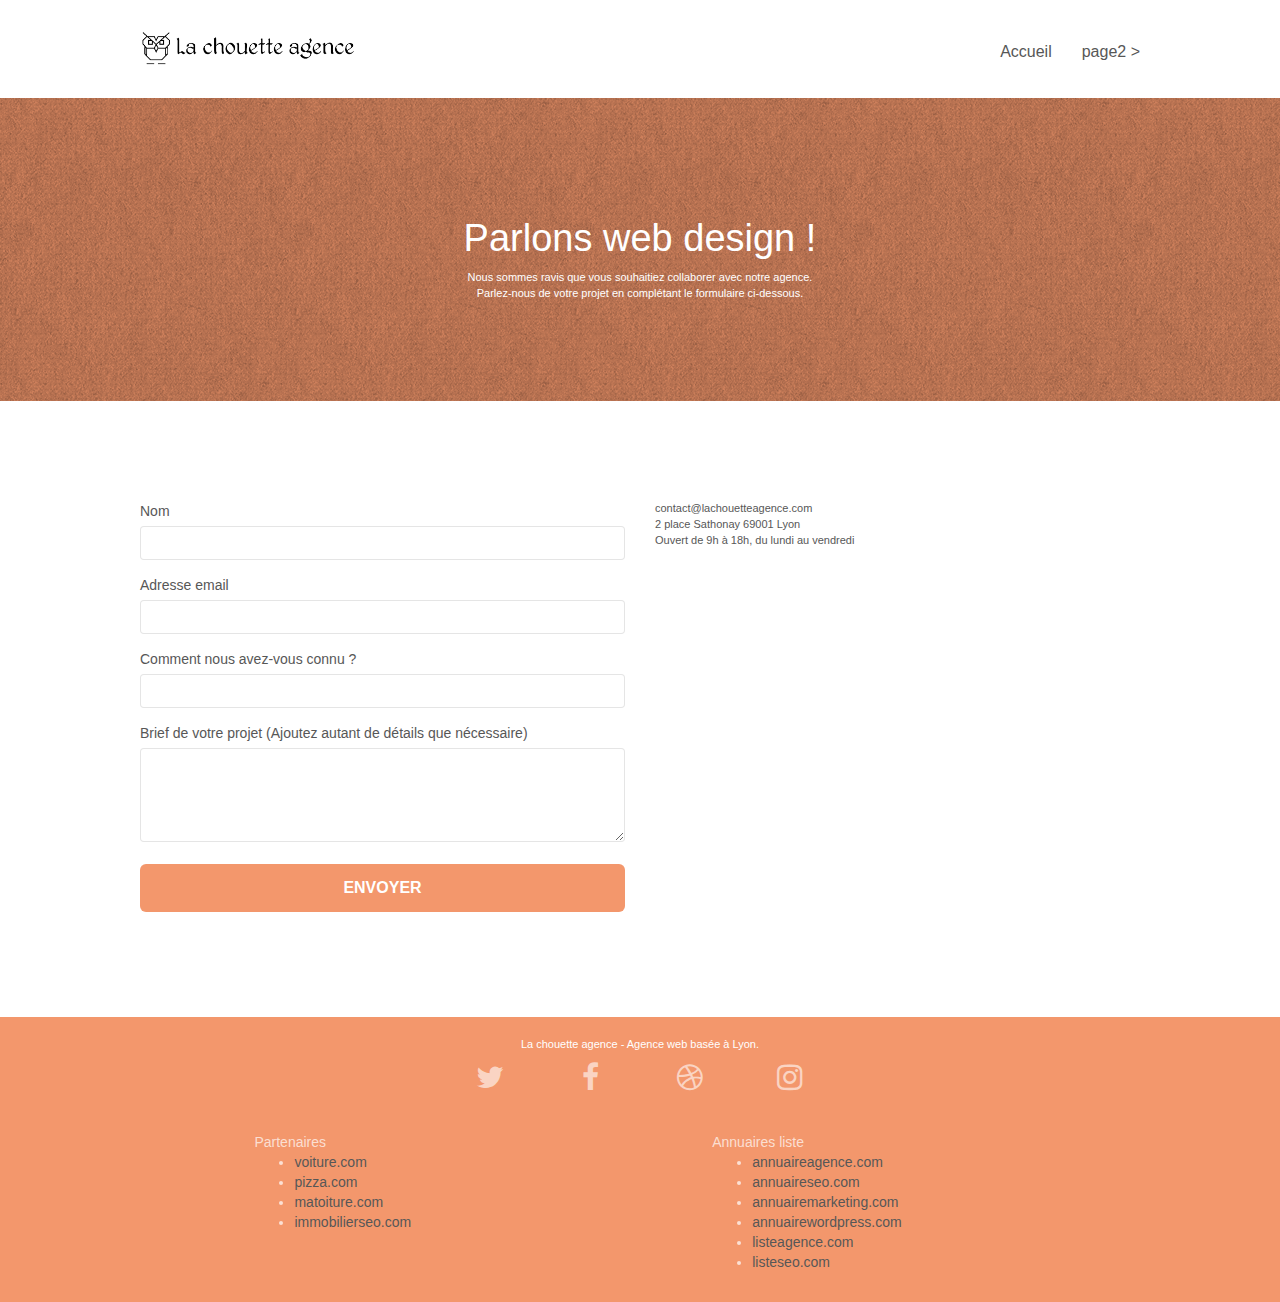
==== commit 84efbec8: "tri de liens + footer contact" ====
--- a/page2.html
+++ b/page2.html
@@ -41,7 +41,7 @@
 <div class="page-container">
     
 <!-- bloc-0 -->
-<header class="bloc bgc-white l-bloc " id="bloc-0">
+<div class="bloc bgc-white l-bloc " id="bloc-0">
 	<div class="container bloc-sm">
 		<nav class="navbar row">
 			<div class="navbar-header">
@@ -64,11 +64,11 @@
 			</div>
 		</nav>
 	</div>
-</header>
+</div>
 <!-- bloc-0 END -->
 
 <!-- bloc-6 -->
-<aside class="bloc bg-dots-bg bg-repeat bgc-atomic-tangerine d-bloc bloc-bg-texture texture-paper" id="bloc-6">
+<div class="bloc bg-dots-bg bg-repeat bgc-atomic-tangerine d-bloc bloc-bg-texture texture-paper" id="bloc-6">
 	<div class="container bloc-lg">
 		<div class="row">
 			<div class="col-sm-12">
@@ -82,13 +82,13 @@
 			</div>
 		</div>
 	</div>
-</aside>
+</div>
 <!-- bloc-6 END -->
 
 <!-- bloc-7 -->
-<section class="bloc bgc-white l-bloc" id="bloc-7">
+<div class="bloc bgc-white l-bloc" id="bloc-7">
 	<div class="container bloc-lg">
-		<div class="row bloc-7">
+		<div class="row">
 			<div class="col-sm-6">
 				<form id="form_1" novalidate>
 					<div class="form-group">
@@ -126,7 +126,7 @@
 			</div>
 		</div>
 	</div>
-</section>
+</div>
 <!-- bloc-7 END -->
 
 <!-- ScrollToTop Button -->
@@ -135,7 +135,7 @@
 
 
 <!-- Footer - bloc-8 -->
-<footer class="bloc bgc-atomic-tangerine d-bloc" id="bloc-8">
+<div class="bloc bgc-atomic-tangerine d-bloc" id="bloc-8">
 	<div class="container bloc-sm">
 		<div class="row">
 			<div class="col-sm-12">
@@ -164,10 +164,32 @@
 						</div>
 					</div>
 				</div>
+				<div class="row liens">
+					<div class="col-sm-4">
+						Partenaires
+							<ul>
+								<li><a href="voiture.com">voiture.com</a></li>
+								<li><a href="pizza.com">pizza.com</a></li>
+								<li><a href="matoiture.com">matoiture.com</a></li>
+								<li><a href="immobilierseo.com">immobilierseo.com</a></li>
+							</ul>		
+					</div>
+					<div class="col-sm-4">
+						Annuaires liste
+						<ul>
+							<li><a href="annuaireagence.com">annuaireagence.com</a></li>
+							<li><a href="annuaireseo.com">annuaireseo.com</a></li>
+							<li><a href="annuairemarketing.com">annuairemarketing.com</a></li>
+							<li><a href="annuairewordpress.com">annuairewordpress.com</a></li>
+							<li><a href="listeagence.com">listeagence.com</a></li>
+							<li><a href="listeseo.com">listeseo.com</a></li>
+						</ul>
+					</div>
+				</div>
 			</div>
 		</div>
 	</div>
-</footer>
+</div>
 <!-- Footer - bloc-8 END -->
 
 </div>
--- a/style.css
+++ b/style.css
@@ -829,11 +829,9 @@
     font-size: 1.5rem;
 }
 
-.bloc-7{
+.liens{
     display: flex;
-    flex-direction: column;
-    justify-content: center;
-    align-items: center;
+    justify-content: space-between;
 }
 
 @media only screen and (min-width: 1024px) and (max-width: 1366px) and (-webkit-min-device-pixel-ratio: 1.5) {
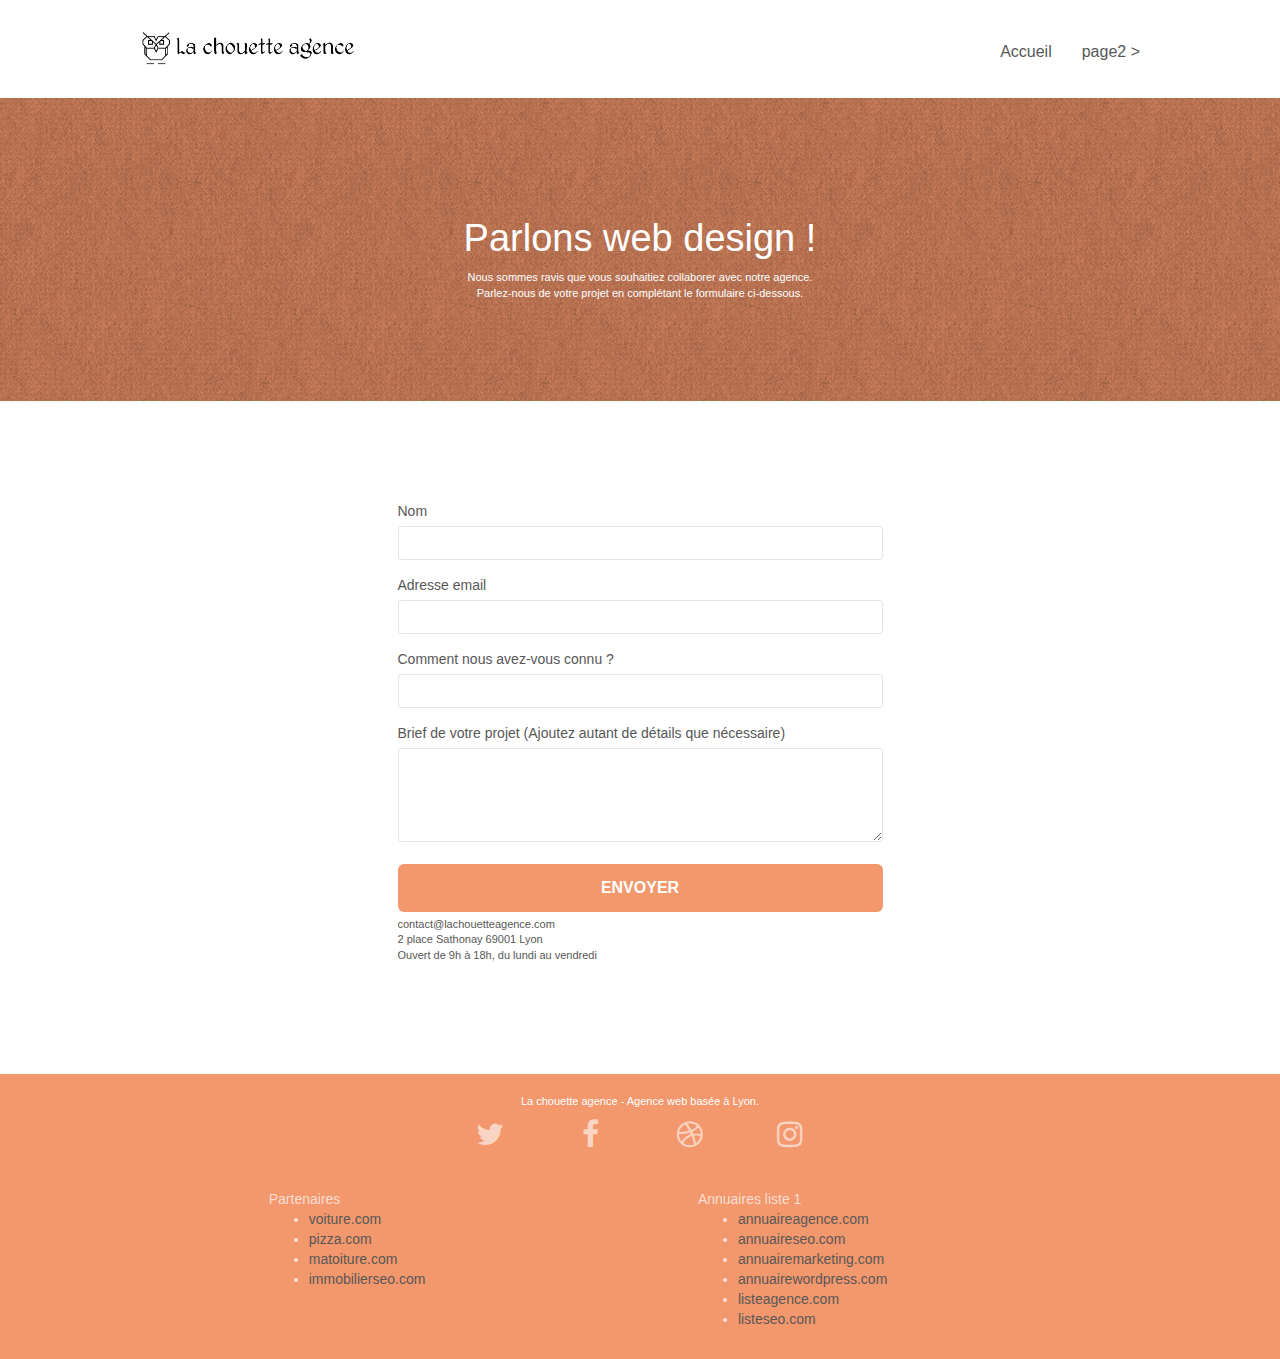
==== commit 8a4195ef: "tri liens footer" ====
--- a/page2.html
+++ b/page2.html
@@ -41,7 +41,7 @@
 <div class="page-container">
     
 <!-- bloc-0 -->
-<div class="bloc bgc-white l-bloc " id="bloc-0">
+<header class="bloc bgc-white l-bloc " id="bloc-0">
 	<div class="container bloc-sm">
 		<nav class="navbar row">
 			<div class="navbar-header">
@@ -64,11 +64,11 @@
 			</div>
 		</nav>
 	</div>
-</div>
+</header>
 <!-- bloc-0 END -->
 
 <!-- bloc-6 -->
-<div class="bloc bg-dots-bg bg-repeat bgc-atomic-tangerine d-bloc bloc-bg-texture texture-paper" id="bloc-6">
+<aside class="bloc bg-dots-bg bg-repeat bgc-atomic-tangerine d-bloc bloc-bg-texture texture-paper" id="bloc-6">
 	<div class="container bloc-lg">
 		<div class="row">
 			<div class="col-sm-12">
@@ -82,13 +82,13 @@
 			</div>
 		</div>
 	</div>
-</div>
+</aside>
 <!-- bloc-6 END -->
 
 <!-- bloc-7 -->
-<div class="bloc bgc-white l-bloc" id="bloc-7">
+<section class="bloc bgc-white l-bloc" id="bloc-7">
 	<div class="container bloc-lg">
-		<div class="row">
+		<div class="row bloc-7">
 			<div class="col-sm-6">
 				<form id="form_1" novalidate>
 					<div class="form-group">
@@ -126,7 +126,7 @@
 			</div>
 		</div>
 	</div>
-</div>
+</section>
 <!-- bloc-7 END -->
 
 <!-- ScrollToTop Button -->
@@ -135,7 +135,7 @@
 
 
 <!-- Footer - bloc-8 -->
-<div class="bloc bgc-atomic-tangerine d-bloc" id="bloc-8">
+<footer class="bloc bgc-atomic-tangerine d-bloc" id="bloc-8">
 	<div class="container bloc-sm">
 		<div class="row">
 			<div class="col-sm-12">
@@ -175,7 +175,7 @@
 							</ul>		
 					</div>
 					<div class="col-sm-4">
-						Annuaires liste
+						Annuaires liste 1
 						<ul>
 							<li><a href="annuaireagence.com">annuaireagence.com</a></li>
 							<li><a href="annuaireseo.com">annuaireseo.com</a></li>
@@ -189,7 +189,7 @@
 			</div>
 		</div>
 	</div>
-</div>
+</footer>
 <!-- Footer - bloc-8 END -->
 
 </div>
--- a/style.css
+++ b/style.css
@@ -829,9 +829,16 @@
     font-size: 1.5rem;
 }
 
+.bloc-7{
+    display: flex;
+    flex-direction: column;
+    justify-content: center;
+    align-items: center;
+}
+
 .liens{
     display: flex;
-    justify-content: space-between;
+    justify-content: space-around;
 }
 
 @media only screen and (min-width: 1024px) and (max-width: 1366px) and (-webkit-min-device-pixel-ratio: 1.5) {
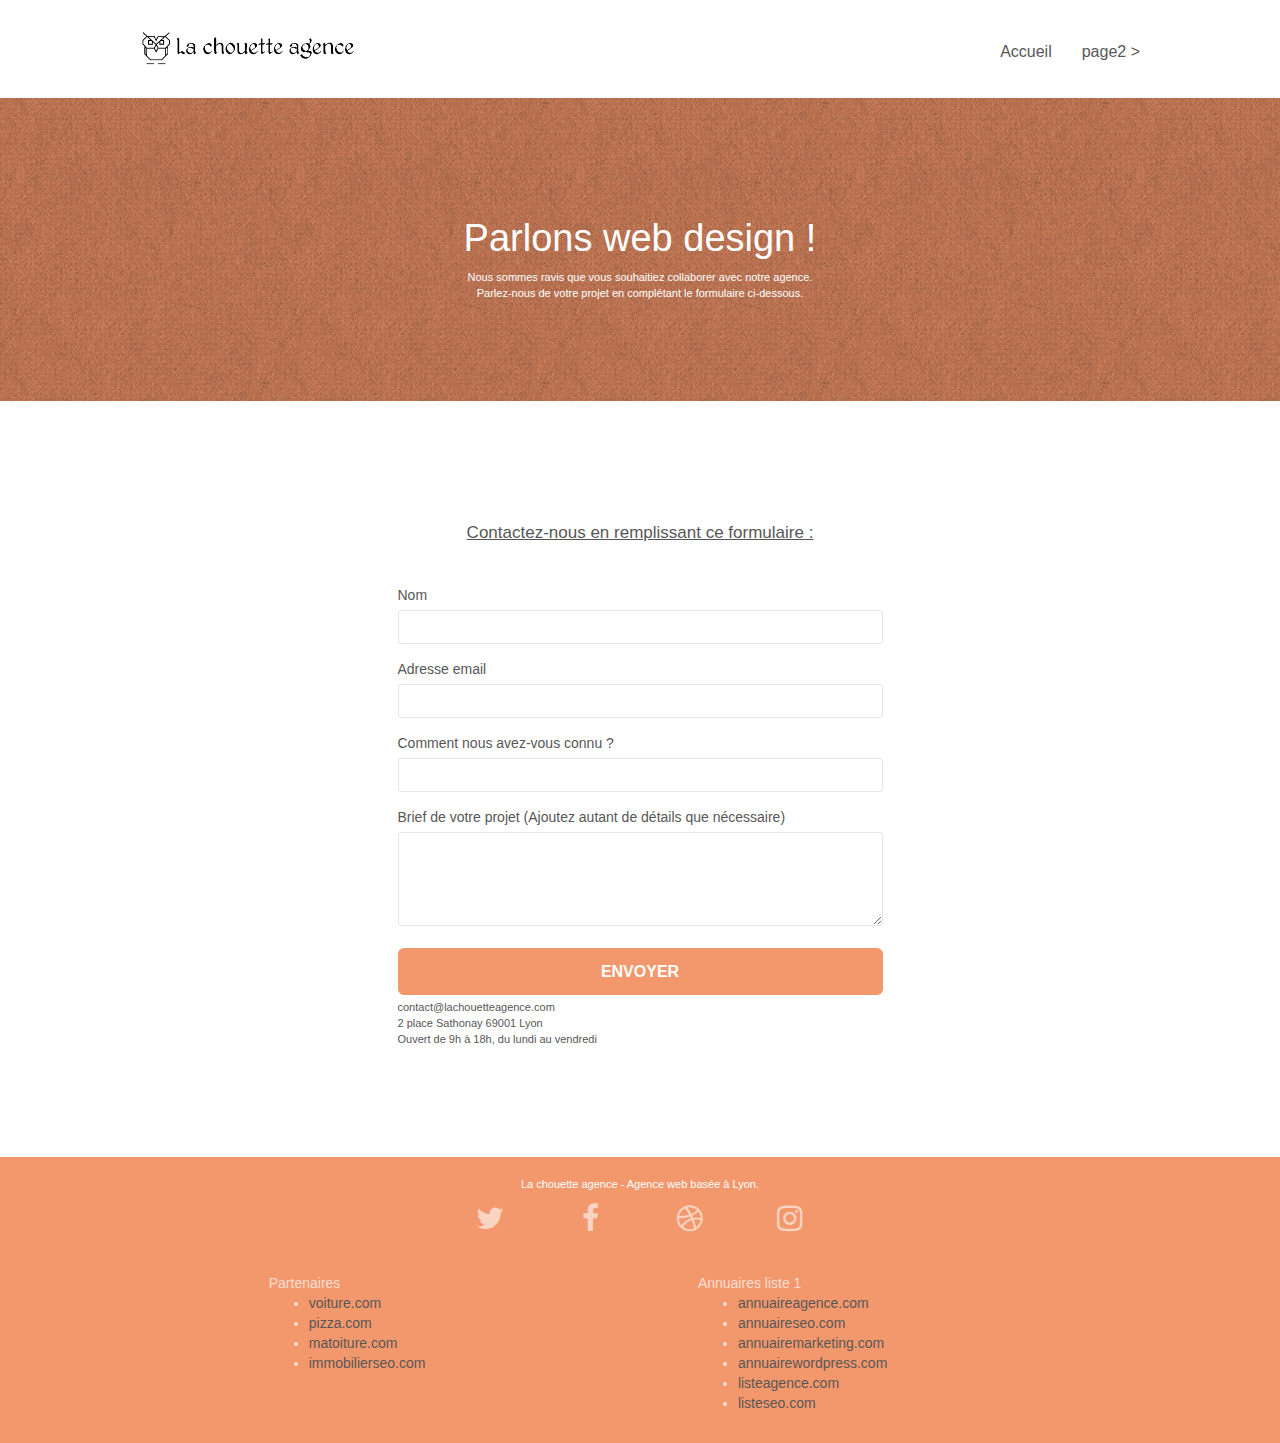
==== commit 90d94a64: "warning contact" ====
--- a/page2.html
+++ b/page2.html
@@ -89,6 +89,7 @@
 <section class="bloc bgc-white l-bloc" id="bloc-7">
 	<div class="container bloc-lg">
 		<div class="row bloc-7">
+			<h2 class="formulaire">Contactez-nous en remplissant ce formulaire :</h2>
 			<div class="col-sm-6">
 				<form id="form_1" novalidate>
 					<div class="form-group">
--- a/style.css
+++ b/style.css
@@ -493,7 +493,8 @@
 
 a[data-lightbox] {
     position: relative;
-    display: block;
+    display: flex;
+    justify-content: center;
     text-align: center;
 }
 
@@ -841,6 +842,13 @@
     justify-content: space-around;
 }
 
+.formulaire{
+    font-size: 1.7rem;
+    text-decoration: underline;
+    margin-bottom: 4rem;
+    text-align: center;
+}
+
 @media only screen and (min-width: 1024px) and (max-width: 1366px) and (-webkit-min-device-pixel-ratio: 1.5) {
     .b-parallax {
         background-attachment: scroll;
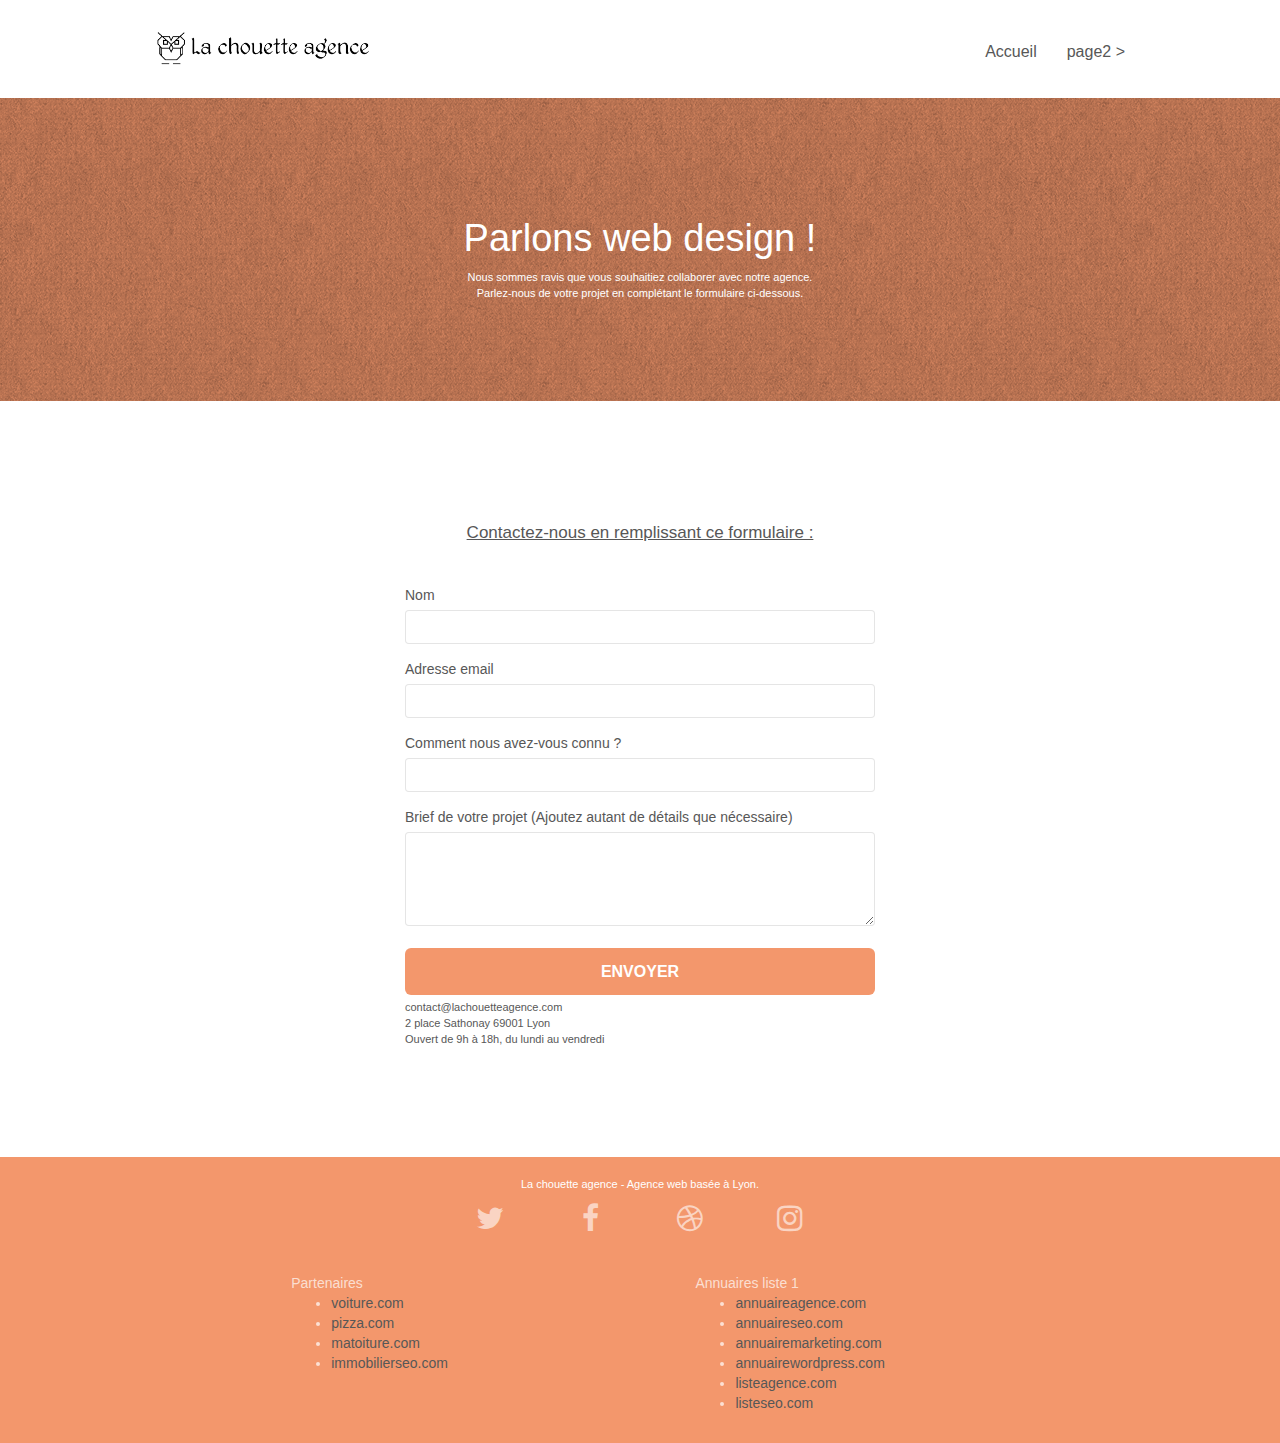
==== commit 5b4dd59c: "rajout fichiers minifiés" ====
--- a/page2.html
+++ b/page2.html
@@ -9,16 +9,9 @@
     <link rel="shortcut icon" type="image/png" href="favicon.jpg">
     
 	<link rel="stylesheet" type="text/css" href="./css/bootstrap.css">
-	<link rel="stylesheet" type="text/css" href="style.css">
-	<link rel="stylesheet" type="text/css" href="./css/font-awesome.css">
-	<link rel="stylesheet" type="text/css" href="./css/et-line.css">
-	
-    
-	<script async src="./js/jquery-2.1.0.min.js"></script>
-	<script async src="./js/bootstrap.min.js"></script>
-	<script async src="./js/blocs.min.js"></script>
-	<script async src="./js/jqBootstrapValidation.js"></script>
-	<script async src="./js/formHandler.js"></script>
+	<link rel="stylesheet" type="text/css" href="style.min.css">
+	<link rel="stylesheet" type="text/css" href="./css/font-awesome.min.css">
+	<link rel="stylesheet" type="text/css" href="./css/et-line.min.css">
 
     <title>La Chouette agence,contactez notre équipe</title>
 
@@ -196,6 +189,10 @@
 </div>
 <!-- Principal conteneur END -->
     
-
+	<script async src="./js/jquery-2.1.0.js"></script>
+	<script async src="./js/bootstrap.js"></script>
+	<script async src="./js/blocs.js"></script>
+	<script async src="./js/jqBootstrapValidation.js"></script>
+	<script async src="./js/formHandler.min.js"></script>
 </body>
 </html>
--- a/style.min.css
+++ b/style.min.css
@@ -0,0 +1 @@
+body{margin:0;padding:0;background:#FFF;overflow-x:hidden;-webkit-font-smoothing:antialiased;-moz-osx-font-smoothing:grayscale}a,button{transition:all .3s ease-in-out;outline:none!important}a:hover{text-decoration:none;cursor:pointer}#page-loading-blocs-notifaction{position:fixed;top:0;bottom:0;width:100%;z-index:100000;background:#FFF url(img/pageload-spinner.gif) no-repeat center center}.bloc{width:100%;clear:both;background:50% 50% no-repeat;padding:0 50px;-webkit-background-size:cover;-moz-background-size:cover;-o-background-size:cover;background-size:cover;position:relative}.bloc .container{padding-left:0;padding-right:0}.bloc-lg{padding:100px 50px}.bloc-md{padding:50px}.bloc-sm{padding:20px 50px}.bg-center,.bg-l-edge,.bg-r-edge,.bg-t-edge,.bg-b-edge,.bg-tl-edge,.bg-bl-edge,.bg-tr-edge,.bg-br-edge,.bg-repeat{-webkit-background-size:auto!important;-moz-background-size:auto!important;-o-background-size:auto!important;background-size:auto!important}.bg-repeat{background:repeat}.bg-t-edge{background:top no-repeat}.bloc-bg-texture::before{content:"";background-size:2px 2px;position:absolute;top:0;bottom:0;left:0;right:0}.texture-paper::before{background:url(img/texture-paper.png);background-size:280px 280px}.b-parallax{background-attachment:fixed}.d-bloc{color:rgba(255,255,255,.7)}.d-bloc button:hover{color:rgba(255,255,255,.9)}.d-bloc .icon-round,.d-bloc .icon-square,.d-bloc .icon-rounded,.d-bloc .icon-semi-rounded-a,.d-bloc .icon-semi-rounded-b{border-color:rgba(255,255,255,.9)}.d-bloc .divider-h span{border-color:rgba(255,255,255,.2)}.d-bloc .a-btn,.d-bloc .navbar a,.d-bloc .navbar-brand,.d-bloc a .icon-sm,.d-bloc a .icon-md,.d-bloc a .icon-lg,.d-bloc a .icon-xl,.d-bloc h1 a,.d-bloc h2 a,.d-bloc h3 a,.d-bloc h4 a,.d-bloc h5 a,.d-bloc h6 a,.d-bloc p a{color:rgba(255,255,255,.6)}.d-bloc .a-btn:hover,.d-bloc .navbar a:hover,.d-bloc .navbar-brand:hover,.d-bloc a:hover .icon-sm,.d-bloc a:hover .icon-md,.d-bloc a:hover .icon-lg,.d-bloc a:hover .icon-xl,.d-bloc h1 a:hover,.d-bloc h2 a:hover,.d-bloc h3 a:hover,.d-bloc h4 a:hover,.d-bloc h5 a:hover,.d-bloc h6 a:hover,.d-bloc p a:hover{color:rgba(255,255,255,1)}.d-bloc .navbar-toggle .icon-bar{background:rgba(255,255,255,1)}.d-bloc .btn-wire,.d-bloc .btn-wire:hover{color:rgba(255,255,255,1);border-color:rgba(255,255,255,1)}.d-bloc .panel{color:rgba(0,0,0,.5)}.d-bloc .panel button:hover{color:rgba(0,0,0,.7)}.d-bloc .panel icon{border-color:rgba(0,0,0,.7)}.d-bloc .panel .divider-h span{border-color:rgba(0,0,0,.1)}.d-bloc .panel .a-btn{color:rgba(0,0,0,.6)}.d-bloc .panel .a-btn:hover{color:rgba(0,0,0,1)}.d-bloc .panel .btn-wire,.d-bloc .panel .btn-wire:hover{color:rgba(0,0,0,.7);border-color:rgba(0,0,0,.3)}.d-bloc .panel,.l-bloc{color:rgba(0,0,0,.5)}.d-bloc .panel button:hover,.l-bloc button:hover{color:rgba(0,0,0,.7)}.l-bloc .icon-round,.l-bloc .icon-square,.l-bloc .icon-rounded,.l-bloc .icon-semi-rounded-a,.l-bloc .icon-semi-rounded-b{border-color:rgba(0,0,0,.7)}.d-bloc .panel .divider-h span,.l-bloc .divider-h span{border-color:rgba(0,0,0,.1)}.d-bloc .panel .a-btn,.l-bloc .a-btn,.l-bloc .navbar a,.l-bloc .navbar-brand,.l-bloc a .icon-sm,.l-bloc a .icon-md,.l-bloc a .icon-lg,.l-bloc a .icon-xl,.l-bloc h1 a,.l-bloc h2 a,.l-bloc h3 a,.l-bloc h4 a,.l-bloc h5 a,.l-bloc h6 a,.l-bloc p a{color:rgba(0,0,0,.6)}.d-bloc .panel .a-btn:hover,.l-bloc .a-btn:hover,.l-bloc .navbar a:hover,.l-bloc .navbar-brand:hover,.l-bloc a:hover .icon-sm,.l-bloc a:hover .icon-md,.l-bloc a:hover .icon-lg,.l-bloc a:hover .icon-xl,.l-bloc h1 a:hover,.l-bloc h2 a:hover,.l-bloc h3 a:hover,.l-bloc h4 a:hover,.l-bloc h5 a:hover,.l-bloc h6 a:hover,.l-bloc p a:hover{color:rgba(0,0,0,1)}.l-bloc .navbar-toggle .icon-bar{color:rgba(0,0,0,.6)}.d-bloc .panel .btn-wire,.d-bloc .panel .btn-wire:hover,.l-bloc .btn-wire,.l-bloc .btn-wire:hover{color:rgba(0,0,0,.7);border-color:rgba(0,0,0,.3)}.voffset{margin-top:30px}.voffset-lg{margin-top:80px}.row-no-gutters{margin-right:0;margin-left:0}.row.row-no-gutters>[class^="col-"],.row.row-no-gutters>[class*=" col-"]{padding-right:0;padding-left:0}#bloc-1-hero h1{font-size:32px}.navbar{margin-bottom:0;z-index:1}.navbar-brand{height:auto;padding:3px 15px;font-size:25px;font-weight:400;font-weight:600;line-height:44px}.navbar-brand img{max-height:200px;margin:0 5px 0 0;display:inline}.navbar-brand img[src$=svg]{min-width:100px}.nav-center .navbar-brand img{margin:0}.navbar .nav{padding-top:2px;margin-right:-16px;float:right;z-index:1}.nav>li{float:left;margin-top:4px;font-size:16px}.navbar-nav .open .dropdown-menu>li>a{text-align:inherit}.nav>li a:hover,.nav>li a:focus{background:transparent}.navbar-toggle{margin:10px 10px 0 0;border:0}.navbar-toggle:hover{background:transparent!important}.navbar-toggle .icon-bar{background-color:rgba(0,0,0,.5);width:26px}.nav-invert .navbar .nav{float:left}.nav-invert .navbar-header,.nav-invert .navbar-brand{float:right;position:relative;z-index:2}.nav>li>.dropdown a{background:none!important;display:block;padding:14px 15px}nav .caret{margin:0 5px}.dropdown-menu .dropdown-menu{top:-8px;left:100%}.dropdown-menu .dropmenu-flow-right{top:100%;left:0;margin-left:-1px;border-top-left-radius:0;border-top-right-radius:0}.dropdown-menu .dropdown span{border:4px solid #000;border-top-color:transparent;border-right-color:transparent;border-bottom-color:transparent;margin:6px -5px 0 0!important;float:right}.mg-md{margin-top:10px;margin-bottom:20px}.mg-lg{margin-top:10px;margin-bottom:40px}.btn{margin:0 5px 5px 0}.btn.pull-right{margin:0 0 5px 5px}.btn-d,.btn-d:hover,.btn-d:focus{color:#FFF;background:rgba(0,0,0,.3)}button{outline:none!important}.btn-rd{border-radius:40px}.btn-clean{border:1px solid rgba(0,0,0,.08);border-bottom-color:rgba(0,0,0,.1);text-shadow:0 1px 0 rgba(0,0,1,.1);box-shadow:0 1px 3px rgba(0,0,1,.25),inset 0 1px 0 0 rgba(255,255,255,.15)}.icon-md{font-size:30px!important}.icon-lg{font-size:60px!important}.sm-shadow{text-shadow:0 1px 2px rgba(0,0,0,.3)}.panel-sq,.panel-sq .panel-heading,.panel-sq .panel-footer{border-radius:0}.panel-rd{border-radius:30px}.panel-rd .panel-heading{border-radius:29px 29px 0 0}.panel-rd .panel-footer{border-radius:0 0 29px 29px}.form-control{border-color:rgba(0,0,0,.1);box-shadow:none}.scrollToTop{width:40px;height:40px;position:fixed;bottom:20px;right:20px;opacity:0;z-index:500;transition:all .3s ease-in-out}.scrollToTop span{margin-top:6px}.showScrollTop{font-size:14px;opacity:1}a[data-lightbox]{position:relative;display:flex;justify-content:center;text-align:center}a[data-lightbox]:hover::before{content:"+";font-family:"HelveticaNeue-Light","Helvetica Neue Light","Helvetica Neue",Helvetica,Arial;font-size:32px;width:50px;height:50px;margin-left:-25px;border-radius:50%;background:rgba(0,0,0,.6);color:#FFF;font-weight:100;z-index:1;position:absolute;top:50%;transform:translateY(-50%);-webkit-transform:translateY(-50%)}a[data-lightbox]:hover img{opacity:.6;-webkit-animation-fill-mode:none;animation-fill-mode:none}#lightbox-modal{display:flex;align-items:center}#lightbox-modal .modal-dialog{width:90%;max-width:900px;margin:0 auto 0}#lightbox-modal .modal-dialog img{max-height:90vh;margin:0 auto}.lightbox-caption{padding:20px;color:#FFF;background:rgba(0,0,0,.5);position:absolute;left:15px;right:15px;bottom:5px}.close-lightbox{color:#FFF;font-size:30px;position:absolute;top:20px;right:20px;z-index:20;background:rgba(0,0,0,.5);border:none;line-height:30px;padding:0 9px 5px;opacity:.3}.close-lightbox:hover,.next-lightbox:hover,.prev-lightbox:hover{opacity:1;color:#FFF}.next-lightbox,.prev-lightbox{font-size:20px;color:rgba(255,255,255,.9);background:rgba(0,0,0,.5);transition:all .2s ease-in-out;position:absolute;top:45%;z-index:1;opacity:.4}.next-lightbox{padding:6px 8px 1px 13px;right:25px}.prev-lightbox{padding:6px 13px 1px 10px;left:25px}.snapshot-lb .modal-body{padding-bottom:45px}.snapshot-lb .lightbox-caption{padding:0;color:rgba(0,0,0,.5);background:none}h1,h2,h3,h4,h5,h6,p,label,.btn,a{font-family:"helvetica";font-weight:400;color:#575757!important}.container{max-width:1000px}.hero-bloc-text{font-size:38px}.hero-bloc-text-sub{font-size:36px}.statement-bloc-text{line-height:26px;font-style:italic;font-size:20px;text-align:center;font-weight:lighter;max-width:520px;margin:auto auto auto auto}p{font-size:11px}.tight-width-whitespace{max-width:600px;margin:auto auto auto auto}.h1{font-size:20px;font-family:"Open Sans"}.cta-hero{margin-top:22px;color:#FFFFFF!important;text-transform:uppercase;padding:12px 28px 12px 28px;font-size:16px;font-weight:700}.social{display:flex;justify-content:space-around;max-width:400px;margin:auto auto 2rem auto}h2{font-size:22px;line-height:1.4em}h3{font-size:15px;text-transform:uppercase;font-weight:700;color:#333333!important}.med-width-whitespace{max-width:800px;margin:auto auto auto auto;box-shadow:0 0 0 #000}h1{color:#333333!important}h4{color:#333333!important}.icons{margin-bottom:14px;margin-top:24px}.white{color:#FFFFFF!important}.portfolio-thumb{margin-bottom:24px}.portfolio-row{margin-bottom:44px;margin-top:50px}.avatar{box-shadow:0 4px 9px rgba(0,0,0,.3)}.black-background{background-color:rgba(165,147,99,.7);padding:40px 40px 40px 40px}.bold-link{font-weight:900;text-decoration:underline!important}.bgc-white{background-color:#FFF}.bgc-dark-slate-blue{background-color:#364577}.bgc-atomic-tangerine{background-color:#F3976C}.tc-white{color:#FFFFFF!important}.btn-atomic-tangerine{background:#F3976C;color:#FFFFFF!important}.btn-atomic-tangerine:hover{background:#c27956!important;color:#FFFFFF!important}.ltc-white{color:#FFFFFF!important}.ltc-white:hover{color:#cccccc!important}.ltc-atomic-tangerine{color:#F3976C!important}.ltc-atomic-tangerine:hover{color:#c27956!important}.icon-dark-slate-blue{color:#364577!important;border-color:#364577!important}.bg-dots-bg{background-image:url(img/dots-bg.png)}.bg-lines-h2-bg{background-image:url(img/lines-h2-bg.png)}.bg-banniere{background-image:url(img/la-chouette-agence-banniere.jpg)}.bg-presentation{background-image:url(img/image-de-presentation.jpg)}.description-agence{display:flex;justify-content:center;align-items:center}.description-agence__citation{font-size:1.5rem;width:90%}.commentaire{display:flex;flex-direction:column;justify-content:center;align-items:center;width:100%;height:auto}.commentaire__citation{font-size:1.5rem;font-style:italic;width:80%;margin-bottom:0}.commentaire__auteur{width:auto;height:auto;font-size:1rem}.commentaire__client{width:100%;font-size:1.5rem}.bloc-7{display:flex;flex-direction:column;justify-content:center;align-items:center}.formulaire{font-size:1.7rem;text-decoration:underline;margin-bottom:4rem;text-align:center}@media only screen and (min-width:1024px) and (max-width:1366px) and (-webkit-min-device-pixel-ratio:1.5){.b-parallax{background-attachment:scroll}.description-agence__citation{font-size:2.2rem;width:60%}.commentaire__citation{font-size:1.8rem;width:49%}}@media only screen and (min-width:768px) and (max-width:1024px) and (orientation:landscape){.b-parallax{background-attachment:scroll}.commentaire__citation{font-size:1.8rem;width:49%}}@media (max-width:1024px){.bloc{padding-left:20px;padding-right:20px}.bloc.full-width-bloc,.bloc-tile-2.full-width-bloc .container,.bloc-tile-3.full-width-bloc .container,.bloc-tile-4.full-width-bloc .container{padding-left:0;padding-right:0}}@media (max-width:991px){.container{width:100%}.b-parallax{background-attachment:scroll}.page-container,#hero-bloc{overflow-x:hidden;position:relative}.bloc{padding-left:50px;padding-right:50px}.bloc-group,.bloc-group .bloc{display:block;width:100%}.bloc-fill-screen .fill-bloc-top-edge,.bloc-fill-screen .fill-bloc-bottom-edge{padding:0 50px}}@media (max-width:992px) and (min-width:768px){.navbar .nav{max-width:80%}.nav-center.navbar .nav{max-width:100%}}@media (min-width:768px){.description-agence__citation{font-size:2.2rem;width:60%}.nav>li .dropdown-menu a,.nav>li .dropdown-menu a:hover{color:#484848}.nav-invert .site-navigation{left:0;right:0}.nav-center{text-align:center}.nav-center .navbar-header{width:100%}.nav-center .navbar-header,.nav-center .navbar-brand,.nav-center .nav>li{float:none;display:inline-block}.nav-center .site-navigation{position:relative;width:100%;right:0;margin-right:0;margin-top:20px}.nav-center.mini-nav .navbar-toggle{float:none;margin:10px auto 0}}@media (max-width:767px){.bloc-mob-center-text{text-align:center}.page-container{overflow-x:hidden;position:relative}h1,h2,h3,h4,h5,h6,p,#disqus_thread{padding-left:10px!important;padding-right:10px!important}.b-parallax{background-attachment:scroll}.navbar .nav{padding-top:0;border-top:1px solid rgba(0,0,0,.2);float:none!important}.navbar.row{margin-left:0;margin-right:0}.site-navigation{position:inherit;transform:none;-webkit-transform:none;-ms-transform:none}.nav>li{margin-top:0;border-bottom:1px solid rgba(0,0,0,.1);background:rgba(0,0,0,.05);text-align:left;padding-left:15px;width:100%}.nav>li:hover{background:rgba(0,0,0,.08)}.dropdown .dropdown a .caret{float:none;margin:5px 0 0 10px!important;border:4px solid #000;border-bottom-color:transparent;border-right-color:transparent;border-left-color:transparent}#hero-bloc .navbar .nav{background:rgba(0,0,0,.8)}#hero-bloc .navbar .nav a{color:rgba(255,255,255,.6)}.hero{padding:50px 0}.hero-nav{left:-1px;right:-1px}.navbar-collapse{padding:0;overflow-x:hidden;-webkit-box-shadow:none;box-shadow:none}.navbar-brand img{max-height:40px;width:auto}.nav-invert .navbar-header{float:none;width:100%}.nav-invert .navbar-toggle{float:left;margin-left:10px}.bloc{padding-left:0;padding-right:0}.bloc-xxl,.bloc-xl,.bloc-lg{padding:40px 0}.bloc-sm,.bloc-md{padding-left:0;padding-right:0}.bloc-tile-2 .container,.bloc-tile-3 .container,.bloc-tile-4 .container,.bloc-fill-screen .fill-bloc-top-edge,.bloc-fill-screen .fill-bloc-bottom-edge{padding-left:0;padding-right:0}.a-block{padding:0 10px}.btn-dwn{display:none}.voffset{margin-top:5px}.voffset-md{margin-top:20px}.voffset-lg{margin-top:30px}form{padding:5px}.close-lightbox{display:inline-block}.blocsapp-device-iphone5{background-size:216px 425px;padding-top:60px;width:216px;height:425px}.blocsapp-device-iphone5 img{width:180px;height:320px}}@media (min-width:481px){.description-agence__citation{font-size:2.2rem;width:80%}.commentaire__citation{font-size:2rem;width:80%}.commentaire__auteur{font-size:1.2rem}.commentaire__client{font-size:2rem}.liens{display:flex;justify-content:space-around}}@media (max-width:400px){.bloc{padding-left:0;padding-right:0}}